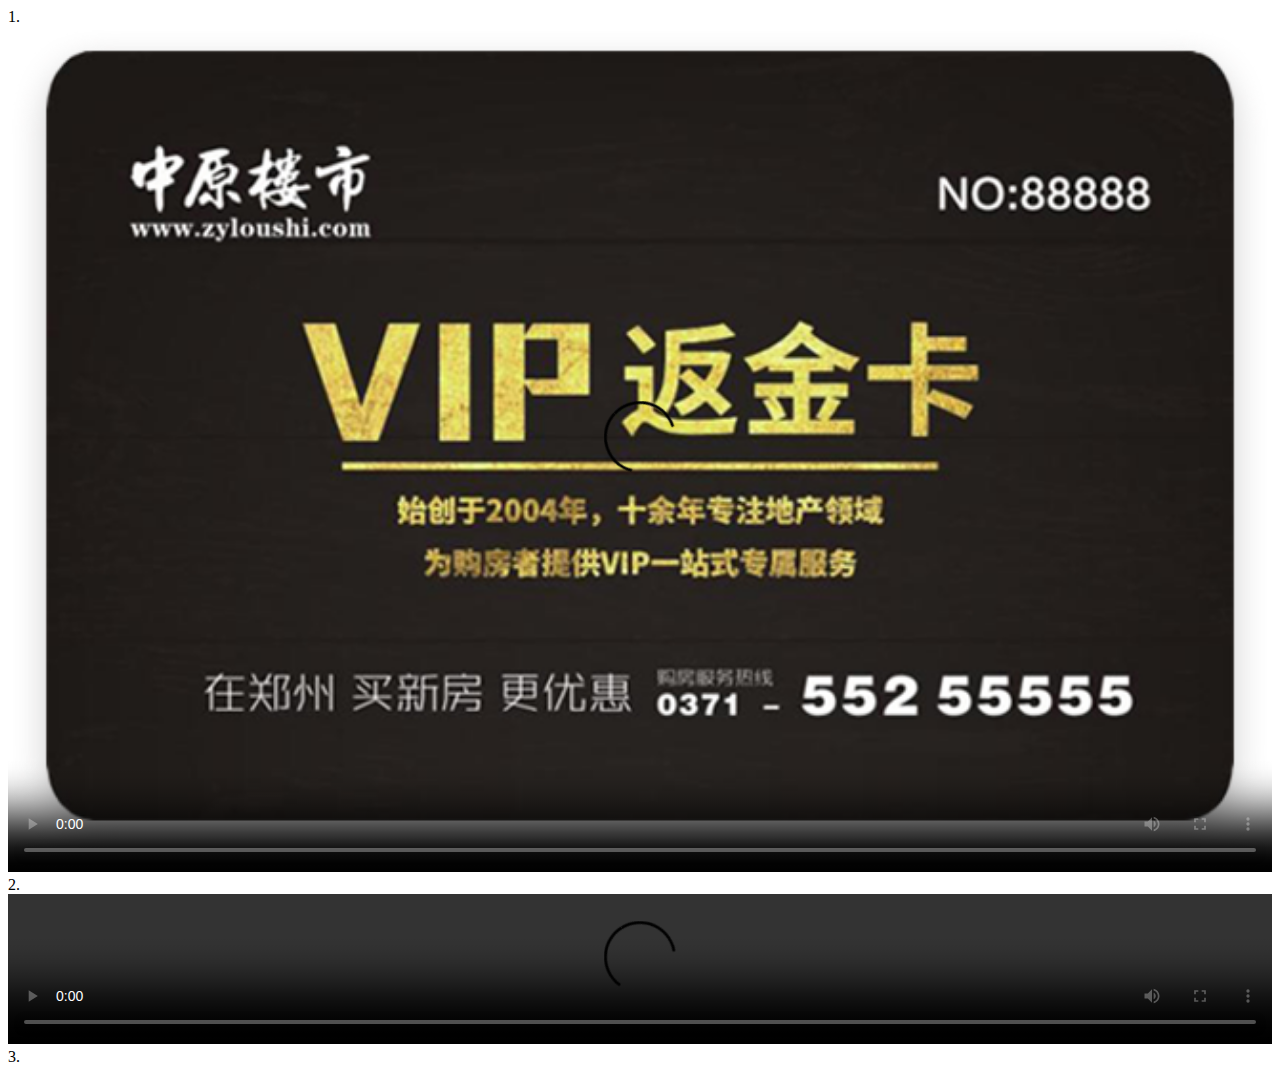
==== index.html @ 1382a66c "003" ====
<!DOCTYPE html>
<html>
	<head>
		<meta charset="UTF-8">
		<meta name="viewport" content="width=device-width,initial-scale=1,minimum-scale=1,maximum-scale=1,user-scalable=no" />
		<title></title>
		<script src="http://libs.baidu.com/jquery/2.0.0/jquery.min.js"></script>
	</head>
<style>
	video{
		width:100%;
	}
</style>
	<body>
		1.
		<video class="videos" controls autoplay -webkit-playsinline playsinline x5-playsinline poster="img/carda.png" src=""></video>
		
		2.
		<video  id="video-2" controls="" x5-playsinline="" playsinline="" webkit-playsinline=""  preload="auto">
			<source src="http://1252583354.vod2.myqcloud.com/2985ef10vodtranscq1252583354/674f0bd75285890795029290945/v.f30.mp4" type="video/mp4"/>
		</video>
		3.
<script type="text/javascript">
	$('.videos').attr("src","http://1252583354.vod2.myqcloud.com/2985ef10vodtranscq1252583354/fc36d2ea5285890780451231863/v.f30.mp4");
</script>
	</body>
</html>
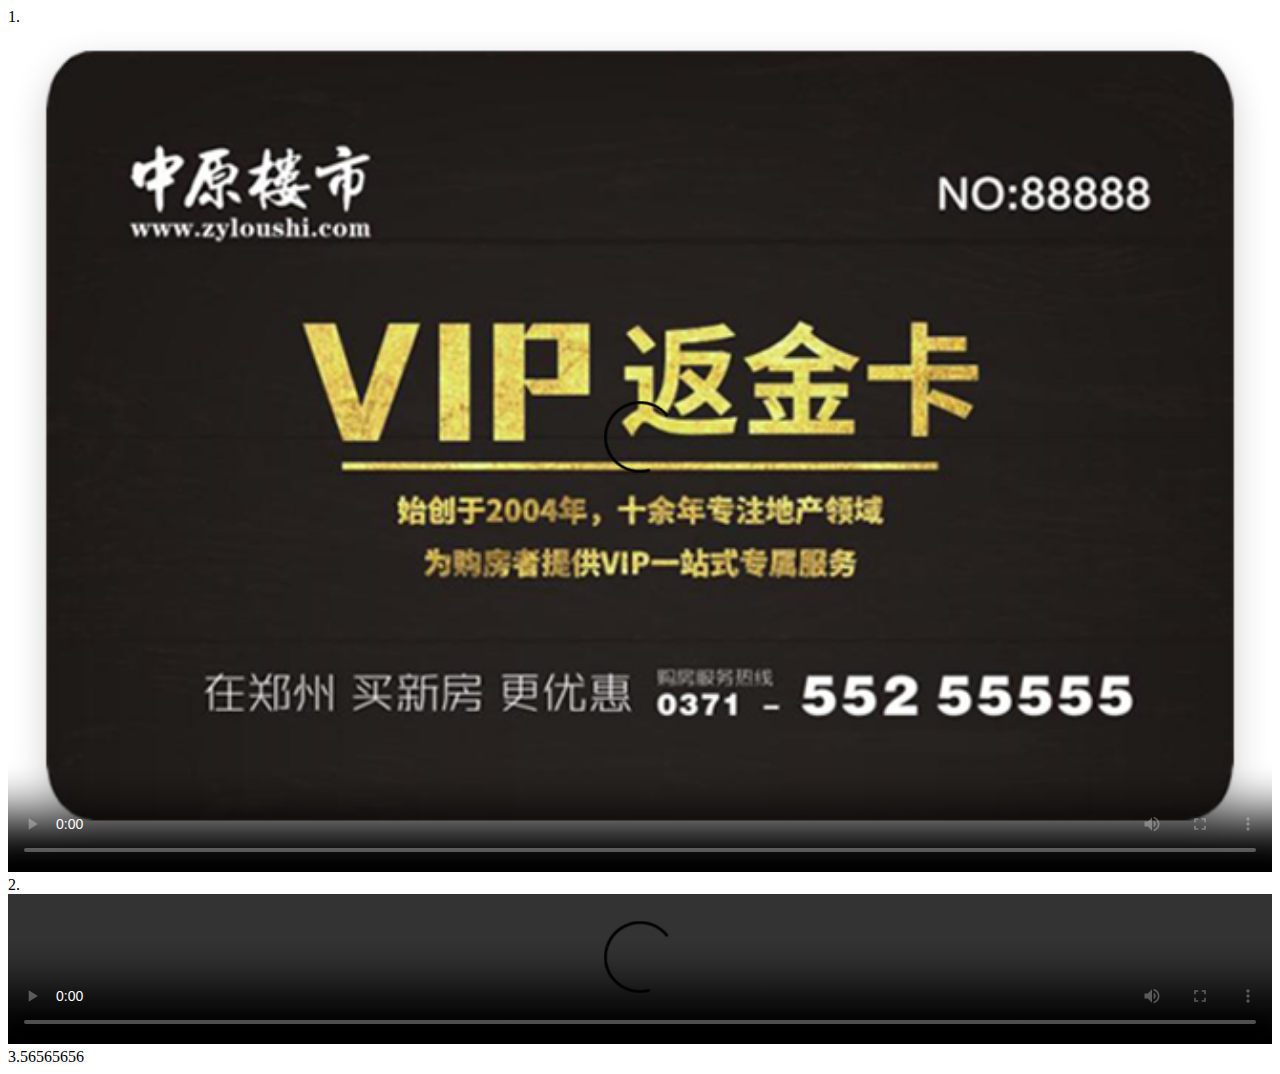
==== commit 0f13561d: "004" ====
--- a/index.html
+++ b/index.html
@@ -19,7 +19,7 @@
 		<video  id="video-2" controls="" x5-playsinline="" playsinline="" webkit-playsinline=""  preload="auto">
 			<source src="http://1252583354.vod2.myqcloud.com/2985ef10vodtranscq1252583354/674f0bd75285890795029290945/v.f30.mp4" type="video/mp4"/>
 		</video>
-		3.
+		3.56565656
 <script type="text/javascript">
 	$('.videos').attr("src","http://1252583354.vod2.myqcloud.com/2985ef10vodtranscq1252583354/fc36d2ea5285890780451231863/v.f30.mp4");
 </script>
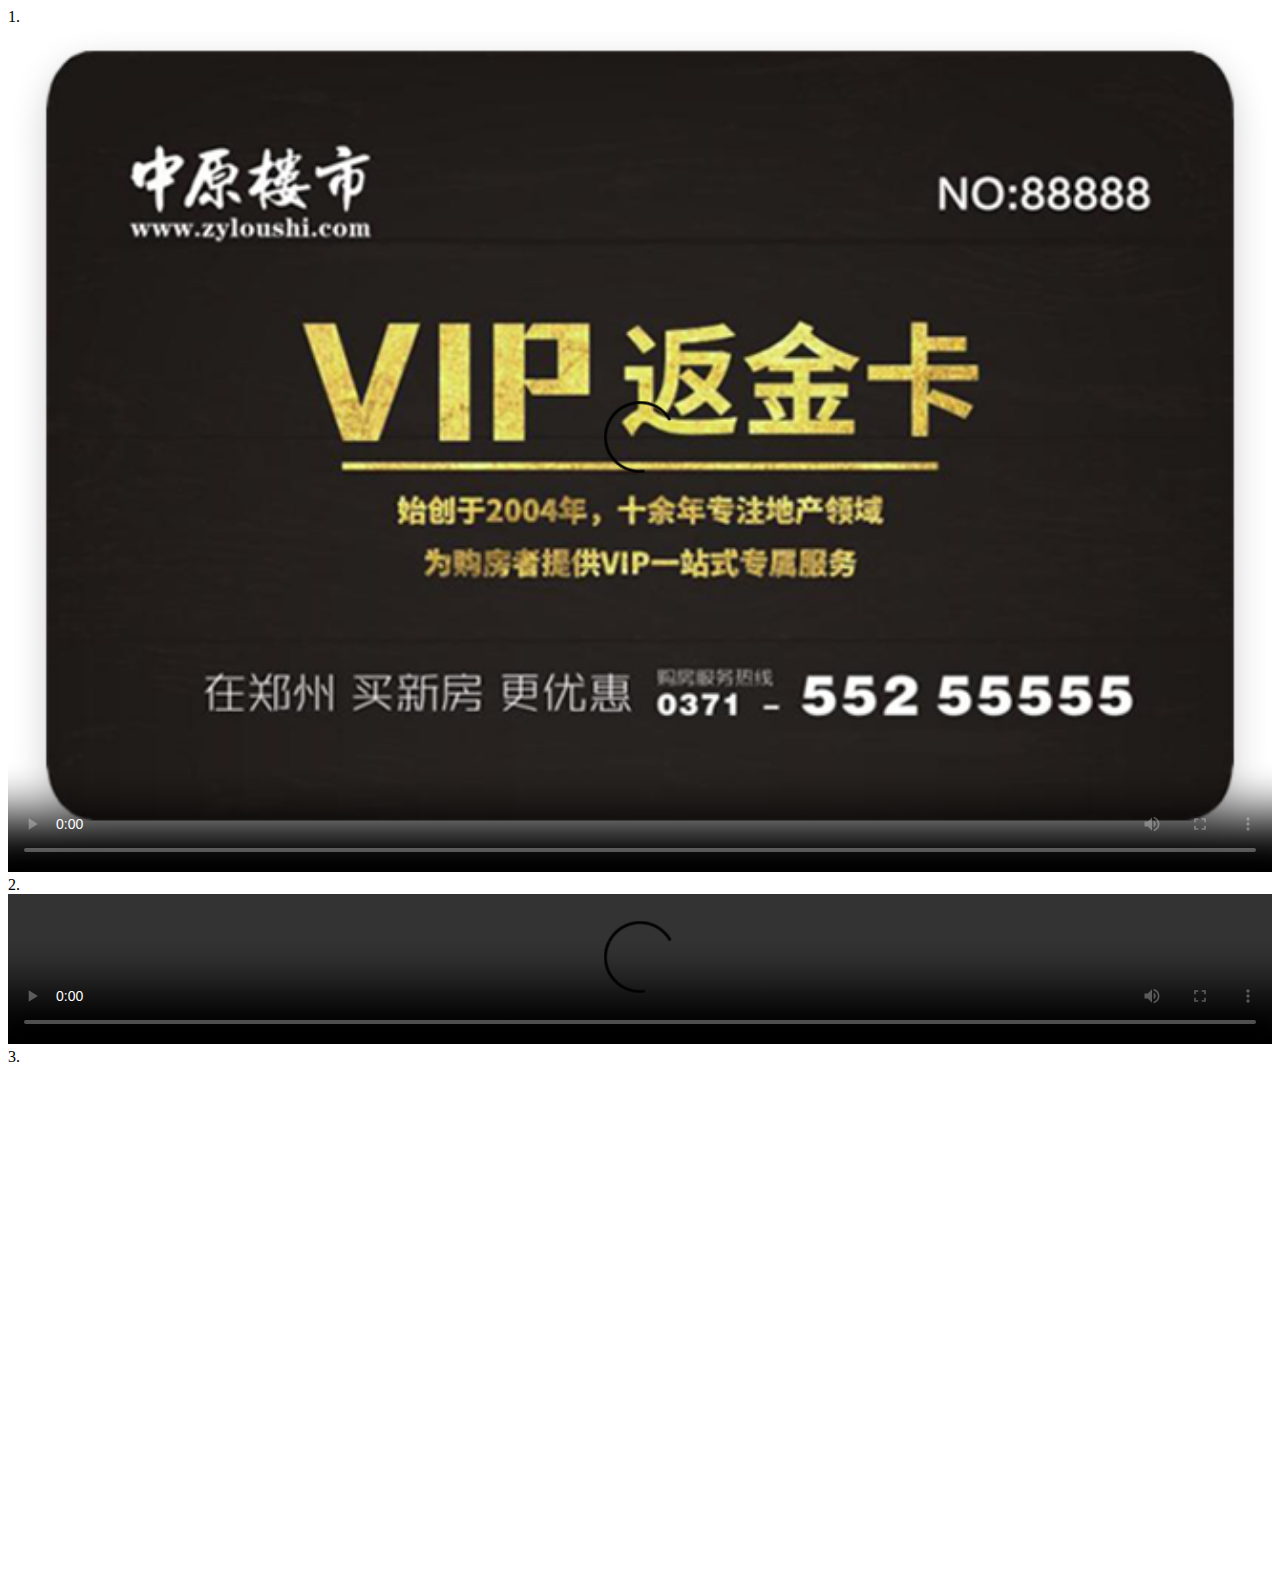
==== commit 9ff025ac: "005" ====
--- a/index.html
+++ b/index.html
@@ -10,6 +10,10 @@
 	video{
 		width:100%;
 	}
+	.a1{
+		width:100%;
+		height:500px;
+	}
 </style>
 	<body>
 		1.
@@ -19,9 +23,59 @@
 		<video  id="video-2" controls="" x5-playsinline="" playsinline="" webkit-playsinline=""  preload="auto">
 			<source src="http://1252583354.vod2.myqcloud.com/2985ef10vodtranscq1252583354/674f0bd75285890795029290945/v.f30.mp4" type="video/mp4"/>
 		</video>
-		3.56565656
+		3.
+		<div class="a1"></div>
 <script type="text/javascript">
 	$('.videos').attr("src","http://1252583354.vod2.myqcloud.com/2985ef10vodtranscq1252583354/fc36d2ea5285890780451231863/v.f30.mp4");
+	
+	
+	scrollEvent();
+	//监听页面滚动事件
+	function scrollEvent() {
+		console.log(111);
+	    window.onscroll = function(e){
+	        scrollFunc();
+	        if(scrollDirection == 'down'){
+	            //页面向下滚动要做的事情
+	            alert(111);
+	        }
+	        else if(scrollDirection == 'up'){
+	            //页面向上滚动要做的事情
+	            alert(222);
+	        }
+	    }
+	}
+	var scrollAction = {x: 'undefined', y: 'undefined'}, scrollDirection;
+	function scrollFunc() {
+	    if (typeof scrollAction.x == 'undefined') {
+	        scrollAction.x = window.pageXOffset;
+	        scrollAction.y = window.pageYOffset;
+	    }
+	    var diffX = scrollAction.x - window.pageXOffset;
+	    var diffY = scrollAction.y - window.pageYOffset;
+	    if (diffX < 0) {
+	        // Scroll right
+	        scrollDirection = 'right';
+	    } else if (diffX > 0) {
+	        // Scroll left
+	        scrollDirection = 'left';
+	    } else if (diffY < 0) {
+	        // Scroll down
+	        scrollDirection = 'down';
+	    } else if (diffY > 0) {
+	        // Scroll up
+	        scrollDirection = 'up';
+	    } else {
+	        // First scroll event
+	    }
+	    scrollAction.x = window.pageXOffset;
+	    scrollAction.y = window.pageYOffset;
+	}
+	
+	
+	
 </script>
+
 	</body>
 </html>
+
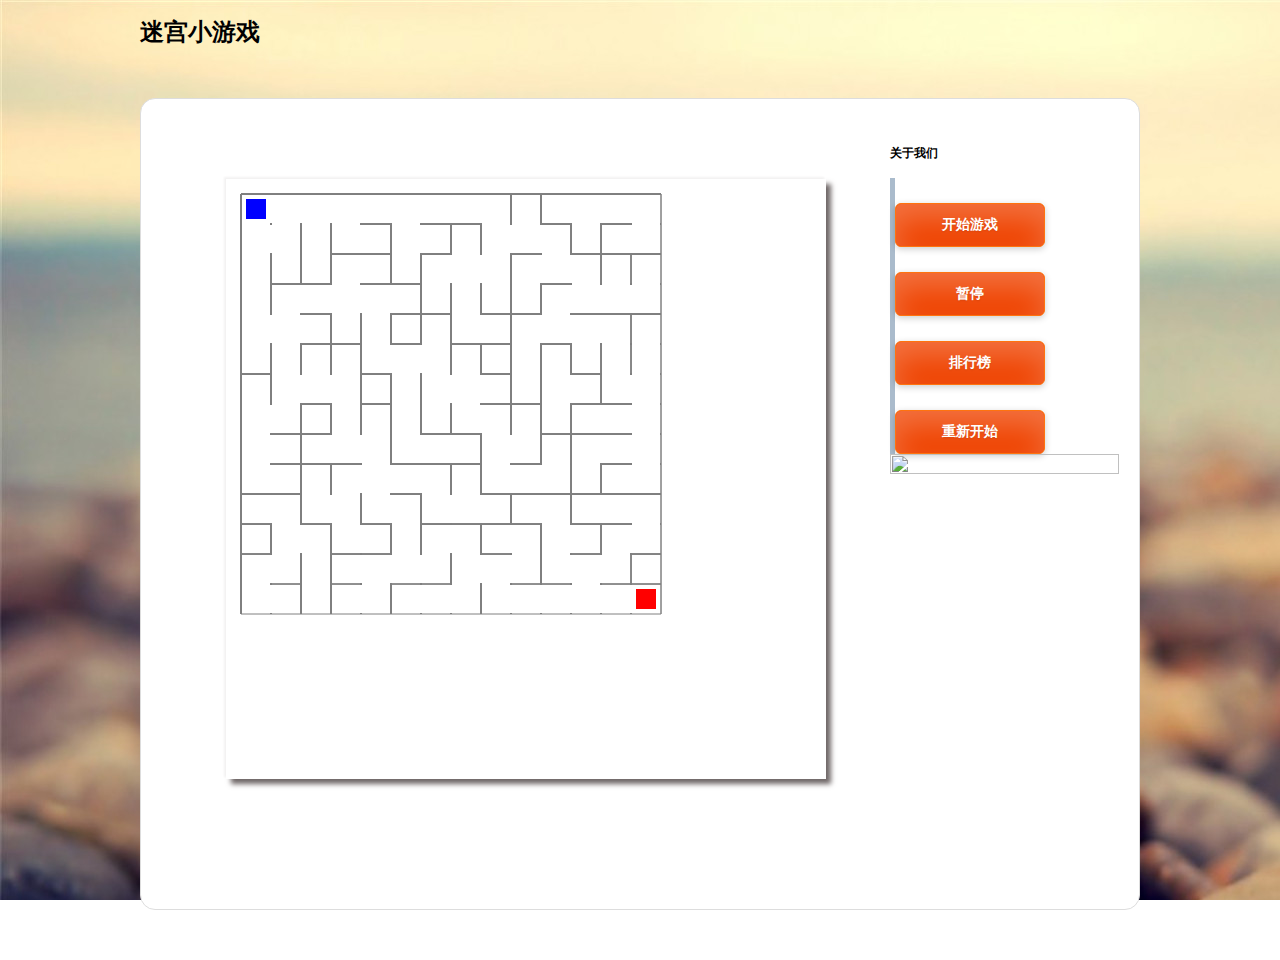
==== commit 0e870aba: "001" ====
--- a/index.html
+++ b/index.html
@@ -5,77 +5,467 @@
 		<meta name="viewport" content="width=device-width,initial-scale=1,minimum-scale=1,maximum-scale=1,user-scalable=no" />
 		<title></title>
 		<script src="http://libs.baidu.com/jquery/2.0.0/jquery.min.js"></script>
+		<script src="js/flexible.js" type="text/javascript" charset="utf-8"></script>
 	</head>
 <style>
-	video{
-		width:100%;
-	}
-	.a1{
-		width:100%;
-		height:500px;
-	}
+    canvas{
+        display: block;
+        margin: 50px auto;
+        box-shadow: -2px -2px 2px #F3F2F2, 5px 5px 5px #6F6767;
+        
+    }
+     body {
+         margin: 0;
+         padding: 0;
+         font-family:"Microsoft YaHei", "微软雅黑", "consolas";
+         background-image: url("img/as.jpg");
+         background-attachment: fixed;
+     }
+   a {
+        text-decoration:none;
+        color:#000;
+    }
+    .container {
+        width: 1000px;
+        margin: 0 auto;
+    }
+    .news-list {
+        margin: 50px 0;
+        background-color: #FFF;
+        border-radius: 15px;
+        border: 1px solid #DDD;
+        padding: 30px 20px;
+        /*min-height:700px;*/
+       display: flex;
+    }
+    .news-list:hover {
+        box-shadow: 0 0 5px 3px #CCC;
+    }
+
+    .about .about-des {
+        border-left: 5px solid #abc;
+        margin-top: 15px;
+    }
+
+    .about .about-des p {
+        padding-left: 10px;
+        line-height: 28px;
+        text-indent: 2em;
+    }
+
+    .news-list-left {
+        width: 729px;
+        margin-bottom: 50px;
+    }
+
+    .news-list-right {
+        width: 229px;
+    }
+    .news-title i {
+        display: inline-block;
+        width: 47px;
+        height: 43px;
+        margin-right: 10px;
+        background: url('image/54a1137bbeaa9.jpg') left center no-repeat;
+        vertical-align: middle;
+    }
+    .news-title a {
+        color: green;
+    }
+    .news-title a:hover {
+        text-decoration: underline;
+    }
+    button {
+        cursor: pointer;
+        width: 150px;
+        height: 44px;
+        margin-top: 25px;
+        padding: 0;
+        background: #ef4300;
+        -moz-border-radius: 6px;
+        -webkit-border-radius: 6px;
+        border-radius: 6px;
+        border: 1px solid #ff730e;
+        -moz-box-shadow:
+                0 15px 30px 0 rgba(255,255,255,.25) inset,
+                0 2px 7px 0 rgba(0,0,0,.2);
+        -webkit-box-shadow:
+                0 15px 30px 0 rgba(255,255,255,.25) inset,
+                0 2px 7px 0 rgba(0,0,0,.2);
+        box-shadow:
+                0 15px 30px 0 rgba(255,255,255,.25) inset,
+                0 2px 7px 0 rgba(0,0,0,.2);
+        font-family: 'PT Sans', Helvetica, Arial, sans-serif;
+        font-size: 14px;
+        font-weight: 700;
+        color: #fff;
+        text-shadow: 0 1px 2px rgba(0,0,0,.1);
+        -o-transition: all .2s;
+        -moz-transition: all .2s;
+        -webkit-transition: all .2s;
+        -ms-transition: all .2s;
+    }
+    button:hover {
+        -moz-box-shadow:
+                0 15px 30px 0 rgba(255,255,255,.15) inset,
+                0 2px 7px 0 rgba(0,0,0,.2);
+        -webkit-box-shadow:
+                0 15px 30px 0 rgba(255,255,255,.15) inset,
+                0 2px 7px 0 rgba(0,0,0,.2);
+        box-shadow:
+                0 15px 30px 0 rgba(255,255,255,.15) inset,
+                0 2px 7px 0 rgba(0,0,0,.2);
+    }
+    button:active {
+        -moz-box-shadow:
+                0 15px 30px 0 rgba(255,255,255,.15) inset,
+                0 2px 7px 0 rgba(0,0,0,.2);
+        -webkit-box-shadow:
+                0 15px 30px 0 rgba(255,255,255,.15) inset,
+                0 2px 7px 0 rgba(0,0,0,.2);
+        box-shadow:
+                0 5px 8px 0 rgba(0,0,0,.1) inset,
+                0 1px 4px 0 rgba(0,0,0,.1);
+
+        border: 0px solid #ef4300;
+    }
 </style>
 	<body>
-		1.
-		<video class="videos" controls autoplay -webkit-playsinline playsinline x5-playsinline poster="img/carda.png" src=""></video>
+		<div class="container">
+		    <h1>迷宫小游戏</h1>
+		    <h4></h4>
+		    <div class="news-list">
+		        <div class="news-list-left">
+		            <canvas id="mycanvas" width="600px" height="600px"></canvas>
+		        </div>
+		        <div class="news-list-right">
+		            <div class="about">
+		                <h4>关于我们</h4>
+		                <div class="about-des">
+		                    <span id="mytime"></span>
+		                    <button  onclick="start()" >开始游戏</button>
+		                    <button onclick="stop()">暂停</button>
+		                    <button onclick="range()">排行榜</button>
+		                    <button onclick="renovates()">重新开始</button>
+		                </div>
+		                <img src="http://biggsai.com//bigsai.png" width="100%" height="35%">
+		            </div>
+		        </div>
+		    </div>
+		</div>
+
+
 		
-		2.
-		<video  id="video-2" controls="" x5-playsinline="" playsinline="" webkit-playsinline=""  preload="auto">
-			<source src="http://1252583354.vod2.myqcloud.com/2985ef10vodtranscq1252583354/674f0bd75285890795029290945/v.f30.mp4" type="video/mp4"/>
-		</video>
-		3.
-		<div class="a1"></div>
 <script type="text/javascript">
-	$('.videos').attr("src","http://1252583354.vod2.myqcloud.com/2985ef10vodtranscq1252583354/fc36d2ea5285890780451231863/v.f30.mp4");
-	
-	
-	scrollEvent();
-	//监听页面滚动事件
-	function scrollEvent() {
-		console.log(111);
-	    window.onscroll = function(e){
-	        scrollFunc();
-	        if(scrollDirection == 'down'){
-	            //页面向下滚动要做的事情
-	            alert(111);
-	        }
-	        else if(scrollDirection == 'up'){
-	            //页面向上滚动要做的事情
-	            alert(222);
-	        }
-	    }
+   var aa=14;
+    var chess = document.getElementById("mycanvas");
+    var context = chess.getContext('2d');
+
+//  var context2 = chess.getContext('2d');
+//      context.strokeStyle = 'yellow';
+    var tree = [];//存放是否联通
+    var isling=[];//判断是否相连
+    for(var i=0;i<aa;i++){
+        tree[i]=[];
+        for(var j=0;j<aa;j++){
+            tree[i][j]=-1;//初始值为0
+        }
+    }
+    for(var i=0;i<aa*aa;i++){
+        isling[i]=[];
+        for(var j=0;j<aa*aa;j++){
+            isling[i][j]=-1;//初始值为0
+        }
+    }
+    
+    function drawChessBoard(){//绘画
+        for(var i=0;i<aa+1;i++){
+            context.strokeStyle='gray';//可选区域
+            context.moveTo(15+i*30,15);//垂直方向画15根线，相距30px;
+            context.lineTo(15+i*30,15+30*aa);
+            context.stroke();
+            context.moveTo(15,15+i*30);//水平方向画15根线，相距30px;棋盘为14*14；
+            context.lineTo(15+30*aa,15+i*30);
+            context.stroke();
+        }
+    }
+    drawChessBoard();//绘制棋盘
+
+    function getnei(a){//获得邻居号  random
+        var x=parseInt(a/aa);//要精确成整数
+        var y=a%aa;
+        var mynei=new Array();//储存邻居
+        if(x-1>=0){mynei.push((x-1)*aa+y);}//上节点
+        if(x+1<14){mynei.push((x+1)*aa+y);}//下节点
+        if(y+1<14){mynei.push(x*aa+y+1);}//有节点
+        if(y-1>=0){mynei.push(x*aa+y-1);}//下节点
+        var ran=parseInt(Math.random() * mynei.length );
+        return mynei[ran];
+
+    }
+    function search(a){//找到根节点
+        if(tree[parseInt(a/aa)][a%aa]>0){//说明是子节点
+            return search(tree[parseInt(a/aa)][a%aa]);//不能压缩路径路径压缩
+        }else{
+        	return a;
+        }
+            
+    }
+    function value(a){//找到树的大小
+        if(tree[parseInt(a/aa)][a%aa]>0){//说明是子节点
+            return tree[parseInt(a/aa)][a%aa]=value(tree[parseInt(a/aa)][a%aa]);//不能路径压缩
+        }else
+            return -tree[parseInt(a/aa)][a%aa];
+    }
+    function union(a,b){//合并
+        var a1=search(a);//a根
+        var b1=search(b);//b根
+        if(a1==b1){}
+        else{
+            if(tree[parseInt(a1/aa)][a1%aa]<tree[parseInt(b1/aa)][b1%aa]){//这个是负数()，为了简单减少计算，不在调用value函数
+                tree[parseInt(a1/aa)][a1%aa]+=tree[parseInt(b1/aa)][b1%aa];//个数相加  注意是负数相加
+                tree[parseInt(b1/aa)][b1%aa]=a1;       //b树成为a树的子树，b的根b1直接指向a；
+            }else{
+                tree[parseInt(b1/aa)][b1%aa]+=tree[parseInt(a1/aa)][a1%aa];
+                tree[parseInt(a1/aa)][a1%aa]=b1;//a所在树成为b所在树的子树
+            }
+        }
+    }
+
+    function drawline(a,b){//划线，要判断是上下还是左右
+        var x1=parseInt(a/aa);
+        var y1=a%aa;
+        var x2=parseInt(b/aa);
+        var y2=b%aa;        
+        var x3=(x1+x2)/2;
+        var y3=(y1+y2)/2;
+        if(x1-x2==1||x1-x2==-1){//左右方向的点  需要上下划线
+            context.strokeStyle = 'white';
+            context.clearRect(29+x3*30, y3*30+16,2,28);
+        }else{
+            context.strokeStyle = 'white';
+            context.clearRect(x3*30+16, 29+y3*30,28,2);
+        }
+    }
+     
+    while(search(0)!=search(aa*aa-1)){//主要思路
+        var num = parseInt(Math.random() * aa*aa );//产生一个小于196的随机数
+        var neihbour=getnei(num);
+        if(search(num)==search(neihbour)){continue;}
+        else{//不在一个上
+           isling[num][neihbour]=1;isling[neihbour][num]=1;
+            drawline(num,neihbour);//划线
+            union(num,neihbour);
+        }
+    }
+    var a=aa*30-10,b=aa*30-10;
+    var x = 20, y =20;
+    function load(){
+        var canvas = document.getElementById("mycanvas");
+        Context = canvas.getContext("2d");
+        Context.fillStyle = "blue";
+        Context.fillRect(x, y, 20, 20);
+        context.fillStyle = "red";
+        context.fillRect(a, b, 20, 20);
+        Context.fillStyle = "blue";
+        canvas.addEventListener('keydown', doKeyDown, true);
+        canvas.focus();
+        window.addEventListener('keydown', doKeyDown, true);
+    }
+    load();
+    function doKeyDown(e){
+        var keyID = e.keyCode ? e.keyCode : e.which;//获取按键的Unicode代码值
+         if(i==1){
+        if (keyID === 38 || keyID === 87) { // W键以及上键的移动方向
+        if(y-30<0){}   
+        else if(isling[(x-20)/30*aa+(y-20)/30][((x-20)/30)*aa+(y-20)/30-1]!=1) {}  
+        else {
+            clearCanvas();
+            y = y - 30;
+            Context.fillRect(x, y, 20, 20);
+            e.preventDefault();
+            gameover();
+            show();
+            }
+        }
+        if (keyID === 39 || keyID === 68) { // D键以及you键的移动方向
+         	if(x+30>15+30*aa){}   
+        	else if(isling[(x-20)/30*aa+(y-20)/30][((x-20)/30)*aa+(y-20)/30+aa]!=1) {}  
+        else{
+            clearCanvas();
+            x=x+30;
+            Context.fillRect(x, y, 20, 20);
+            e.preventDefault();
+            gameover();
+            show();
+           }
+        }
+        if (keyID === 40 || keyID === 83) { // S键以及下键的移动方向
+        	if(y+30<=15+30*aa||isling[(x-20)/30*aa+(y-20)/30][((x-20)/30)*aa+(y-20)/30+1]==1){
+        		clearCanvas();
+	            y = y + 30;
+	            Context.fillRect(x, y, 20, 20);
+	            e.preventDefault();
+	            gameover();
+	            show();
+        	}
+        }
+        if (keyID === 37 || keyID === 65) { // A键以及zuo向
+        if(x-30<0){}   
+        else if(isling[(x-20)/30*aa+(y-20)/30][((x-20)/30)*aa+(y-20)/30-aa]!=1) {}  
+        else{
+            clearCanvas();
+            x = x - 30;
+            Context.fillRect(x, y, 20, 20);
+            e.preventDefault();
+             gameover();
+            show();
+            
+        }}
+    }
+}
+    function clearCanvas() {//清除之间的痕迹
+        Context.clearRect(x-2, y-2, 25, 25)
+    }
+    var end=false;
+    function gameover(){
+        if(x>=a&&y>=b){
+            end=true;
+        }
+    }
+  	function show(){
+        if(end==true){
+            aa=aa+2; 
+            if(aa==20){ rangeinsert(); stop();}  
+            else{
+             	end=false;     
+             	Context.clearRect(0, 0, 600, 600);
+              	for(var i=0;i<aa;i++){
+        			tree[i]=[];
+			        for(var j=0;j<aa;j++){
+			            tree[i][j]=-1;//初始值为0
+			        }
+    			}  
+			    for(var i=0;i<aa*aa;i++){
+			        isling[i]=[];
+			        for(var j=0;j<aa*aa;j++){
+			            isling[i][j]=-1;//初始值为0
+			        }
+			    }
+            	drawChessBoard();//绘制棋盘
+	            while(search(0)!=search(aa*aa-1)){//主要思路
+			        var num = parseInt(Math.random() * aa*aa );//产生一个小于196的随机数
+			        var neihbour=getnei(num);
+			        if(search(num)==search(neihbour)){continue;}
+			        else{//不在一个上
+			           	isling[num][neihbour]=1;isling[neihbour][num]=1;
+			            drawline(num,neihbour);//划线
+			            union(num,neihbour);
+			         
+			        }
+	    		}
+     			a=aa*30-10,b=aa*30-10;
+     			x = 20, y =20;
+    			load();
+           }
+//            alert("游戏成功！共用时："+str);
+        }
+    }
+    var h=m=s=ms= 0;//定义时，分，秒，毫秒并初始化为0；
+    var time=0;
+    var i=0;
+    function timer(){//定义计时函数
+        ms=ms+50;         //毫秒
+        if(ms>=1000){
+            ms=0;
+            s=s+1;         //秒
+        }
+        if(s>=60){
+            s=0;
+            m=m+1;        //分钟
+        }
+        if(m>=60){
+            m=0;
+            h=h+1;//小时
+        }
+        str =toDub(h)+"时"+toDub(m)+"分"+toDub(s)+"秒"+toDubms(ms)+"毫秒";
+        mytime = document.getElementById('mytime');
+        mytime.innerHTML = str;
+    }
+
+    function reset(){//重置
+        i=1;
+        time=setInterval(timer,50);
+    }
+
+    function start(){//开始
+        i=1;
+        time=setInterval(timer,50);
+    }
+
+    function stop(){//暂停
+        i=0;
+        clearInterval(time);
+    }
+
+    function toDub(n){//补0操作
+        if(n<10){
+            return "0"+n;
+        }else {
+            return ""+n;
+        }
+    }
+
+    function toDubms(n){//给毫秒补0操作
+        if(n<10){
+            return "00"+n;
+        }else {
+            return "0"+n;
+        }
+    }
+    function renovates(){
+        document.location.reload();
+    }
+    var req;//创建对象 
+ 	function range(){
+	    var url = "";//ajax               
+	    //创建一个XMLHttpRequest对象req  
+	     if(window.XMLHttpRequest) {  
+	        //IE7, Firefox, Opera支持  
+	        req = new XMLHttpRequest();  
+	      }else if(window.ActiveXObject) {  
+	        //IE5,IE6支持  
+	        req = new ActiveXObject("Microsoft.XMLHTTP");  
+	      }  
+	     req.open("GET", url, true);  
+	    //onreadystatechange属性存有处理服务器响应的函数,有5个取值分别代表不同状态  
+	    req.onreadystatechange = callback;  
+	    //send函数发送请求  
+	    req.send(null);      
+ 	}
+	function rangeinsert(){
+	    var url = "insertrange?id=" +(m*60+ s);               
+	    //创建一个XMLHttpRequest对象req  
+	    if(window.XMLHttpRequest) {  
+	        //IE7, Firefox, Opera支持  
+	        req = new XMLHttpRequest();  
+	    }else if(window.ActiveXObject) {  
+	        //IE5,IE6支持  
+	        req = new ActiveXObject("Microsoft.XMLHTTP");  
+	    }  
+	    req.open("GET", url, true);  
+	    //onreadystatechange属性存有处理服务器响应的函数,有5个取值分别代表不同状态  
+	    req.onreadystatechange = callback;  
+	    //send函数发送请求  
+	    req.send(null);      
 	}
-	var scrollAction = {x: 'undefined', y: 'undefined'}, scrollDirection;
-	function scrollFunc() {
-	    if (typeof scrollAction.x == 'undefined') {
-	        scrollAction.x = window.pageXOffset;
-	        scrollAction.y = window.pageYOffset;
-	    }
-	    var diffX = scrollAction.x - window.pageXOffset;
-	    var diffY = scrollAction.y - window.pageYOffset;
-	    if (diffX < 0) {
-	        // Scroll right
-	        scrollDirection = 'right';
-	    } else if (diffX > 0) {
-	        // Scroll left
-	        scrollDirection = 'left';
-	    } else if (diffY < 0) {
-	        // Scroll down
-	        scrollDirection = 'down';
-	    } else if (diffY > 0) {
-	        // Scroll up
-	        scrollDirection = 'up';
-	    } else {
-	        // First scroll event
-	    }
-	    scrollAction.x = window.pageXOffset;
-	    scrollAction.y = window.pageYOffset;
+	 function callback() {  
+	    if(req.readyState == 4 && req.status == 200) {  
+	        var check = req.responseText;  
+	       alert(check); 
+	    }  
 	}
-	
-	
-	
 </script>
-
 	</body>
 </html>
 
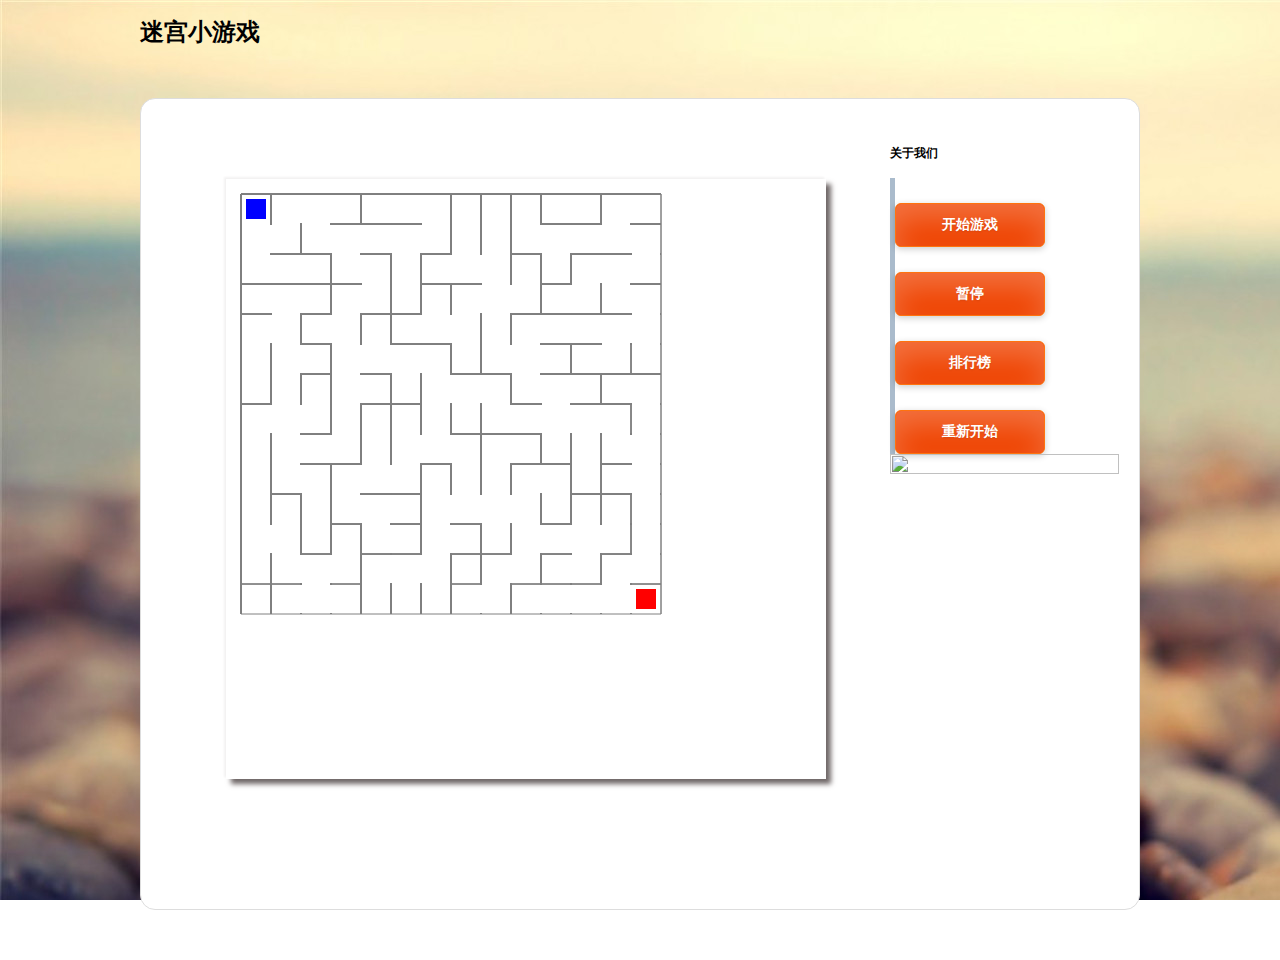
==== commit e541be0e: "001" ====
--- a/index.html
+++ b/index.html
@@ -52,12 +52,10 @@
         line-height: 28px;
         text-indent: 2em;
     }
-
     .news-list-left {
         width: 729px;
         margin-bottom: 50px;
     }
-
     .news-list-right {
         width: 229px;
     }
@@ -148,7 +146,8 @@
 		                    <button onclick="range()">排行榜</button>
 		                    <button onclick="renovates()">重新开始</button>
 		                </div>
-		                <img src="http://biggsai.com//bigsai.png" width="100%" height="35%">
+		                <img src="" width="100%" height="35%" alt="" />
+		                
 		            </div>
 		        </div>
 		    </div>
@@ -177,7 +176,6 @@
             isling[i][j]=-1;//初始值为0
         }
     }
-    
     function drawChessBoard(){//绘画
         for(var i=0;i<aa+1;i++){
             context.strokeStyle='gray';//可选区域
@@ -190,7 +188,6 @@
         }
     }
     drawChessBoard();//绘制棋盘
-
     function getnei(a){//获得邻居号  random
         var x=parseInt(a/aa);//要精确成整数
         var y=a%aa;
@@ -201,7 +198,6 @@
         if(y-1>=0){mynei.push(x*aa+y-1);}//下节点
         var ran=parseInt(Math.random() * mynei.length );
         return mynei[ran];
-
     }
     function search(a){//找到根节点
         if(tree[parseInt(a/aa)][a%aa]>0){//说明是子节点
@@ -209,7 +205,6 @@
         }else{
         	return a;
         }
-            
     }
     function value(a){//找到树的大小
         if(tree[parseInt(a/aa)][a%aa]>0){//说明是子节点
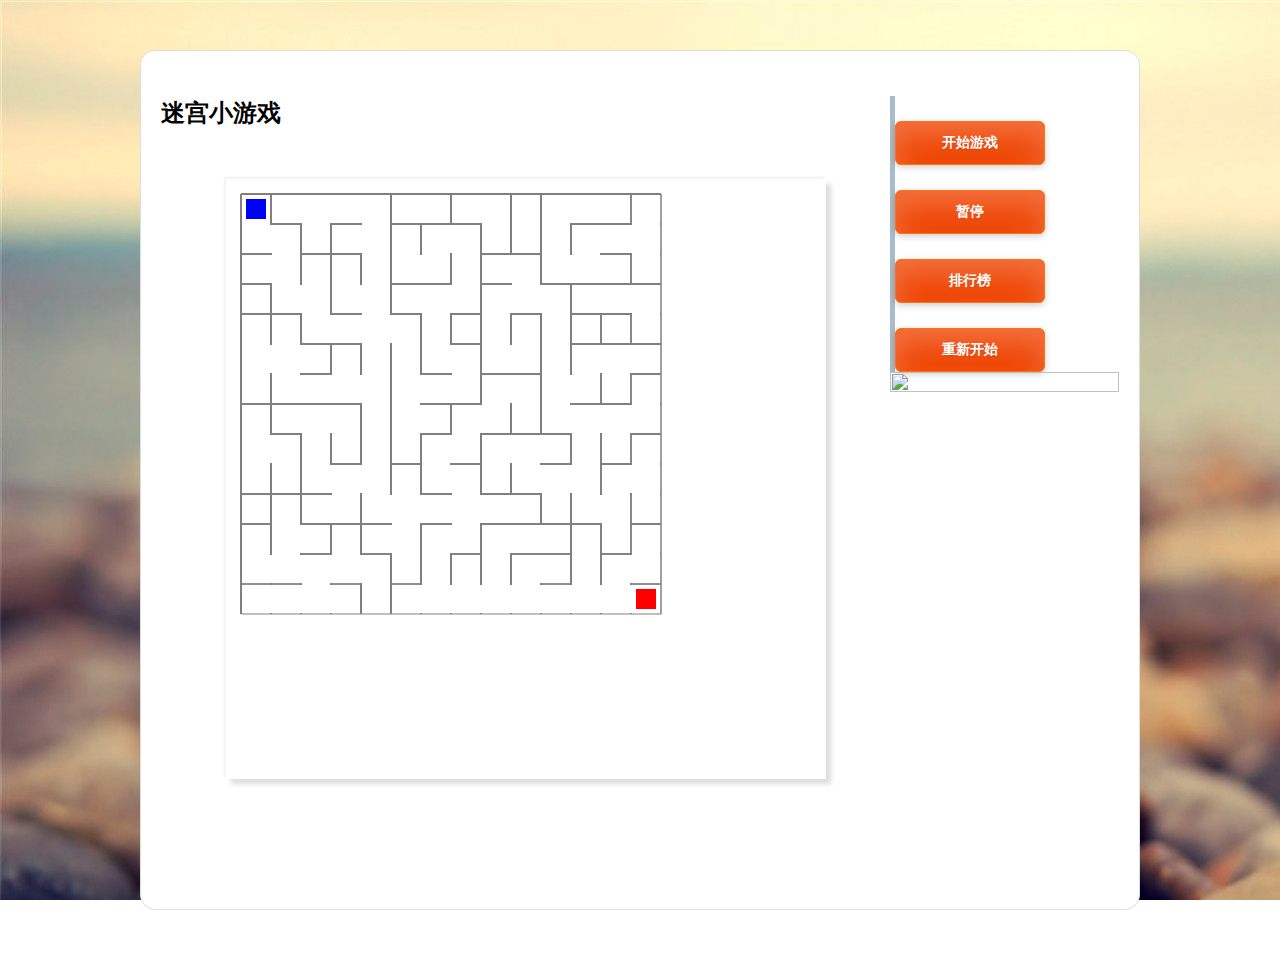
==== commit 82984a3e: "001" ====
--- a/index.html
+++ b/index.html
@@ -11,17 +11,16 @@
     canvas{
         display: block;
         margin: 50px auto;
-        box-shadow: -2px -2px 2px #F3F2F2, 5px 5px 5px #6F6767;
-        
-    }
-     body {
+        box-shadow: -2px -2px 2px #F3F2F2, 5px 5px 5px #ddd;
+    }
+    body {
          margin: 0;
          padding: 0;
          font-family:"Microsoft YaHei", "微软雅黑", "consolas";
          background-image: url("img/as.jpg");
          background-attachment: fixed;
      }
-   a {
+   	a{
         text-decoration:none;
         color:#000;
     }
@@ -35,18 +34,15 @@
         border-radius: 15px;
         border: 1px solid #DDD;
         padding: 30px 20px;
-        /*min-height:700px;*/
        display: flex;
     }
     .news-list:hover {
         box-shadow: 0 0 5px 3px #CCC;
     }
-
     .about .about-des {
         border-left: 5px solid #abc;
         margin-top: 15px;
     }
-
     .about .about-des p {
         padding-left: 10px;
         line-height: 28px;
@@ -130,15 +126,14 @@
 </style>
 	<body>
 		<div class="container">
-		    <h1>迷宫小游戏</h1>
 		    <h4></h4>
 		    <div class="news-list">
 		        <div class="news-list-left">
+		        	<h1>迷宫小游戏</h1>
 		            <canvas id="mycanvas" width="600px" height="600px"></canvas>
 		        </div>
 		        <div class="news-list-right">
 		            <div class="about">
-		                <h4>关于我们</h4>
 		                <div class="about-des">
 		                    <span id="mytime"></span>
 		                    <button  onclick="start()" >开始游戏</button>
@@ -147,12 +142,10 @@
 		                    <button onclick="renovates()">重新开始</button>
 		                </div>
 		                <img src="" width="100%" height="35%" alt="" />
-		                
 		            </div>
 		        </div>
 		    </div>
 		</div>
-
 
 		
 <script type="text/javascript">
@@ -270,55 +263,56 @@
     load();
     function doKeyDown(e){
         var keyID = e.keyCode ? e.keyCode : e.which;//获取按键的Unicode代码值
-         if(i==1){
-        if (keyID === 38 || keyID === 87) { // W键以及上键的移动方向
-        if(y-30<0){}   
-        else if(isling[(x-20)/30*aa+(y-20)/30][((x-20)/30)*aa+(y-20)/30-1]!=1) {}  
-        else {
-            clearCanvas();
-            y = y - 30;
-            Context.fillRect(x, y, 20, 20);
-            e.preventDefault();
-            gameover();
-            show();
-            }
-        }
-        if (keyID === 39 || keyID === 68) { // D键以及you键的移动方向
-         	if(x+30>15+30*aa){}   
-        	else if(isling[(x-20)/30*aa+(y-20)/30][((x-20)/30)*aa+(y-20)/30+aa]!=1) {}  
-        else{
-            clearCanvas();
-            x=x+30;
-            Context.fillRect(x, y, 20, 20);
-            e.preventDefault();
-            gameover();
-            show();
-           }
-        }
-        if (keyID === 40 || keyID === 83) { // S键以及下键的移动方向
-        	if(y+30<=15+30*aa||isling[(x-20)/30*aa+(y-20)/30][((x-20)/30)*aa+(y-20)/30+1]==1){
-        		clearCanvas();
-	            y = y + 30;
+        if(i==1){
+	        if (keyID === 38 || keyID === 87) { // W键以及上键的移动方向
+	        	if(y-30<0){}   
+	        	else if(isling[(x-20)/30*aa+(y-20)/30][((x-20)/30)*aa+(y-20)/30-1]!=1) {}  
+	        	else{
+		            clearCanvas();
+		            y = y - 30;
+		            Context.fillRect(x, y, 20, 20);
+		            e.preventDefault();
+		            gameover();
+		            show();
+	            }
+	        }
+	        if (keyID === 39 || keyID === 68) { // D键以及you键的移动方向
+	         	if(x+30>15+30*aa){}   
+	        	else if(isling[(x-20)/30*aa+(y-20)/30][((x-20)/30)*aa+(y-20)/30+aa]!=1) {}  
+	        else{
+	            clearCanvas();
+	            x=x+30;
 	            Context.fillRect(x, y, 20, 20);
 	            e.preventDefault();
 	            gameover();
 	            show();
-        	}
-        }
-        if (keyID === 37 || keyID === 65) { // A键以及zuo向
-        if(x-30<0){}   
-        else if(isling[(x-20)/30*aa+(y-20)/30][((x-20)/30)*aa+(y-20)/30-aa]!=1) {}  
-        else{
-            clearCanvas();
-            x = x - 30;
-            Context.fillRect(x, y, 20, 20);
-            e.preventDefault();
-             gameover();
-            show();
-            
-        }}
-    }
-}
+	           }
+	        }
+	        if (keyID === 40 || keyID === 83) { // S键以及下键的移动方向
+	        	if(y+30<=15+30*aa||isling[(x-20)/30*aa+(y-20)/30][((x-20)/30)*aa+(y-20)/30+1]==1){
+	        		clearCanvas();
+		            y = y + 30;
+		            Context.fillRect(x, y, 20, 20);
+		            e.preventDefault();
+		            gameover();
+		            show();
+	        	}
+	        }
+	        if (keyID === 37 || keyID === 65) { // A键以及zuo向
+	        	if(x-30<0){}   
+	        	else if(isling[(x-20)/30*aa+(y-20)/30][((x-20)/30)*aa+(y-20)/30-aa]!=1) {}  
+	        	else{
+		            clearCanvas();
+		            x = x - 30;
+		            Context.fillRect(x, y, 20, 20);
+		            e.preventDefault();
+		             gameover();
+		            show();
+	            
+	        	}
+	        }
+    	}
+	}
     function clearCanvas() {//清除之间的痕迹
         Context.clearRect(x-2, y-2, 25, 25)
     }
@@ -363,7 +357,6 @@
      			x = 20, y =20;
     			load();
            }
-//            alert("游戏成功！共用时："+str);
         }
     }
     var h=m=s=ms= 0;//定义时，分，秒，毫秒并初始化为0；
@@ -410,7 +403,6 @@
             return ""+n;
         }
     }
-
     function toDubms(n){//给毫秒补0操作
         if(n<10){
             return "00"+n;
@@ -448,16 +440,16 @@
 	        //IE5,IE6支持  
 	        req = new ActiveXObject("Microsoft.XMLHTTP");  
 	    }  
-	    req.open("GET", url, true);  
+	    req.open("GET", url, true);
 	    //onreadystatechange属性存有处理服务器响应的函数,有5个取值分别代表不同状态  
-	    req.onreadystatechange = callback;  
+	    req.onreadystatechange = callback;
 	    //send函数发送请求  
-	    req.send(null);      
+	    req.send(null);
 	}
-	 function callback() {  
-	    if(req.readyState == 4 && req.status == 200) {  
-	        var check = req.responseText;  
-	       alert(check); 
+	function callback() {
+	    if(req.readyState == 4 && req.status == 200){
+	        var check = req.responseText;
+	       alert(check);
 	    }  
 	}
 </script>
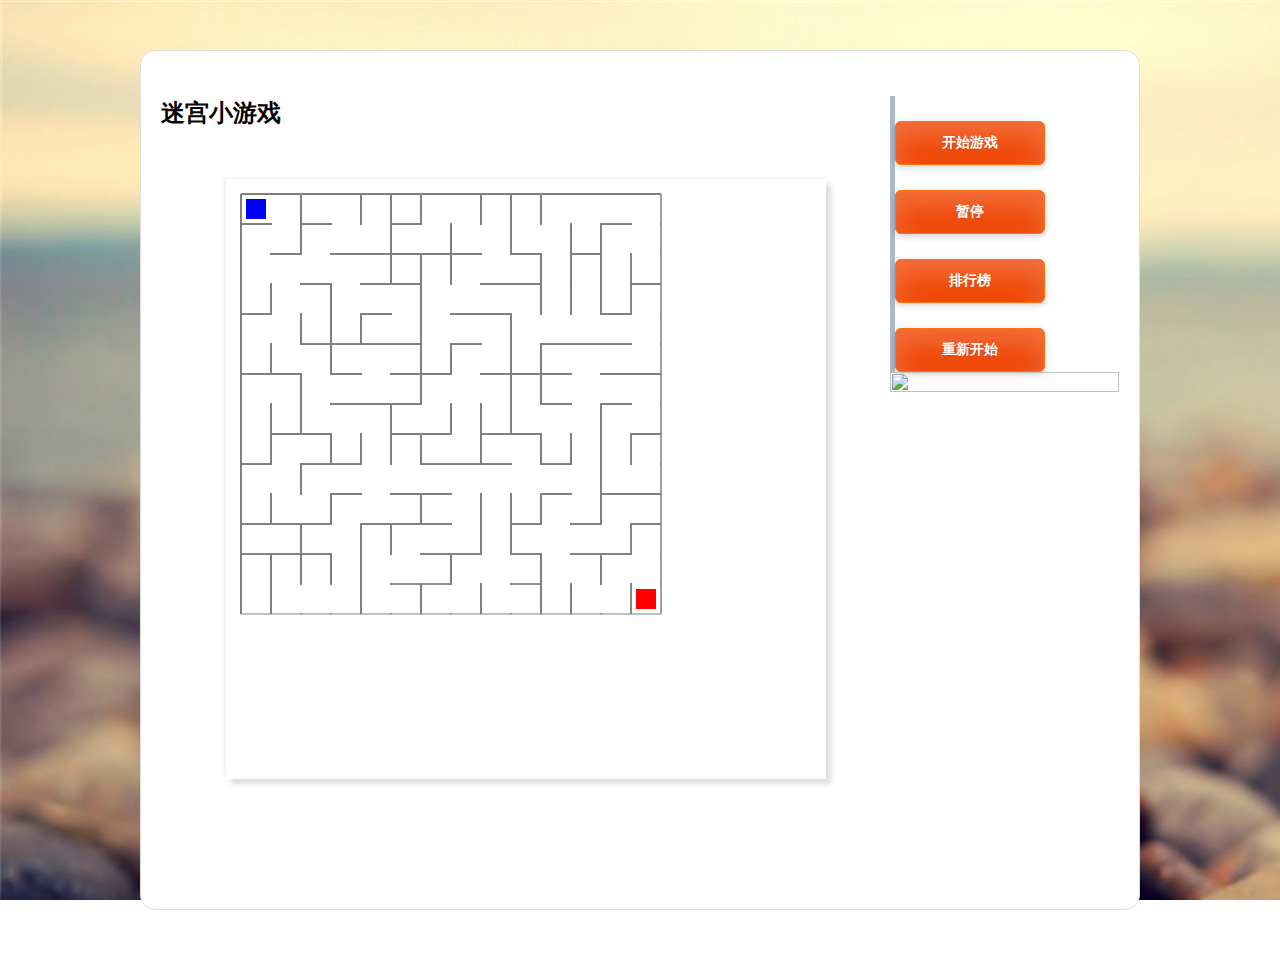
==== commit bf533964: "002" ====
--- a/index.html
+++ b/index.html
@@ -199,12 +199,6 @@
         	return a;
         }
     }
-    function value(a){//找到树的大小
-        if(tree[parseInt(a/aa)][a%aa]>0){//说明是子节点
-            return tree[parseInt(a/aa)][a%aa]=value(tree[parseInt(a/aa)][a%aa]);//不能路径压缩
-        }else
-            return -tree[parseInt(a/aa)][a%aa];
-    }
     function union(a,b){//合并
         var a1=search(a);//a根
         var b1=search(b);//b根
@@ -219,7 +213,6 @@
             }
         }
     }
-
     function drawline(a,b){//划线，要判断是上下还是左右
         var x1=parseInt(a/aa);
         var y1=a%aa;
@@ -235,7 +228,6 @@
             context.clearRect(x3*30+16, 29+y3*30,28,2);
         }
     }
-     
     while(search(0)!=search(aa*aa-1)){//主要思路
         var num = parseInt(Math.random() * aa*aa );//产生一个小于196的随机数
         var neihbour=getnei(num);
@@ -308,7 +300,6 @@
 		            e.preventDefault();
 		             gameover();
 		            show();
-	            
 	        	}
 	        }
     	}
@@ -350,7 +341,6 @@
 			           	isling[num][neihbour]=1;isling[neihbour][num]=1;
 			            drawline(num,neihbour);//划线
 			            union(num,neihbour);
-			         
 			        }
 	    		}
      			a=aa*30-10,b=aa*30-10;
@@ -380,22 +370,14 @@
         mytime = document.getElementById('mytime');
         mytime.innerHTML = str;
     }
-
-    function reset(){//重置
-        i=1;
-        time=setInterval(timer,50);
-    }
-
     function start(){//开始
         i=1;
         time=setInterval(timer,50);
     }
-
     function stop(){//暂停
         i=0;
         clearInterval(time);
     }
-
     function toDub(n){//补0操作
         if(n<10){
             return "0"+n;
@@ -415,14 +397,14 @@
     }
     var req;//创建对象 
  	function range(){
-	    var url = "";//ajax               
+	    var url = "";//ajax
 	    //创建一个XMLHttpRequest对象req  
-	     if(window.XMLHttpRequest) {  
+	     if(window.XMLHttpRequest) {
 	        //IE7, Firefox, Opera支持  
 	        req = new XMLHttpRequest();  
 	      }else if(window.ActiveXObject) {  
 	        //IE5,IE6支持  
-	        req = new ActiveXObject("Microsoft.XMLHTTP");  
+	        req = new ActiveXObject("Microsoft.XMLHTTP");
 	      }  
 	     req.open("GET", url, true);  
 	    //onreadystatechange属性存有处理服务器响应的函数,有5个取值分别代表不同状态  
@@ -439,7 +421,7 @@
 	    }else if(window.ActiveXObject) {  
 	        //IE5,IE6支持  
 	        req = new ActiveXObject("Microsoft.XMLHTTP");  
-	    }  
+	    }
 	    req.open("GET", url, true);
 	    //onreadystatechange属性存有处理服务器响应的函数,有5个取值分别代表不同状态  
 	    req.onreadystatechange = callback;
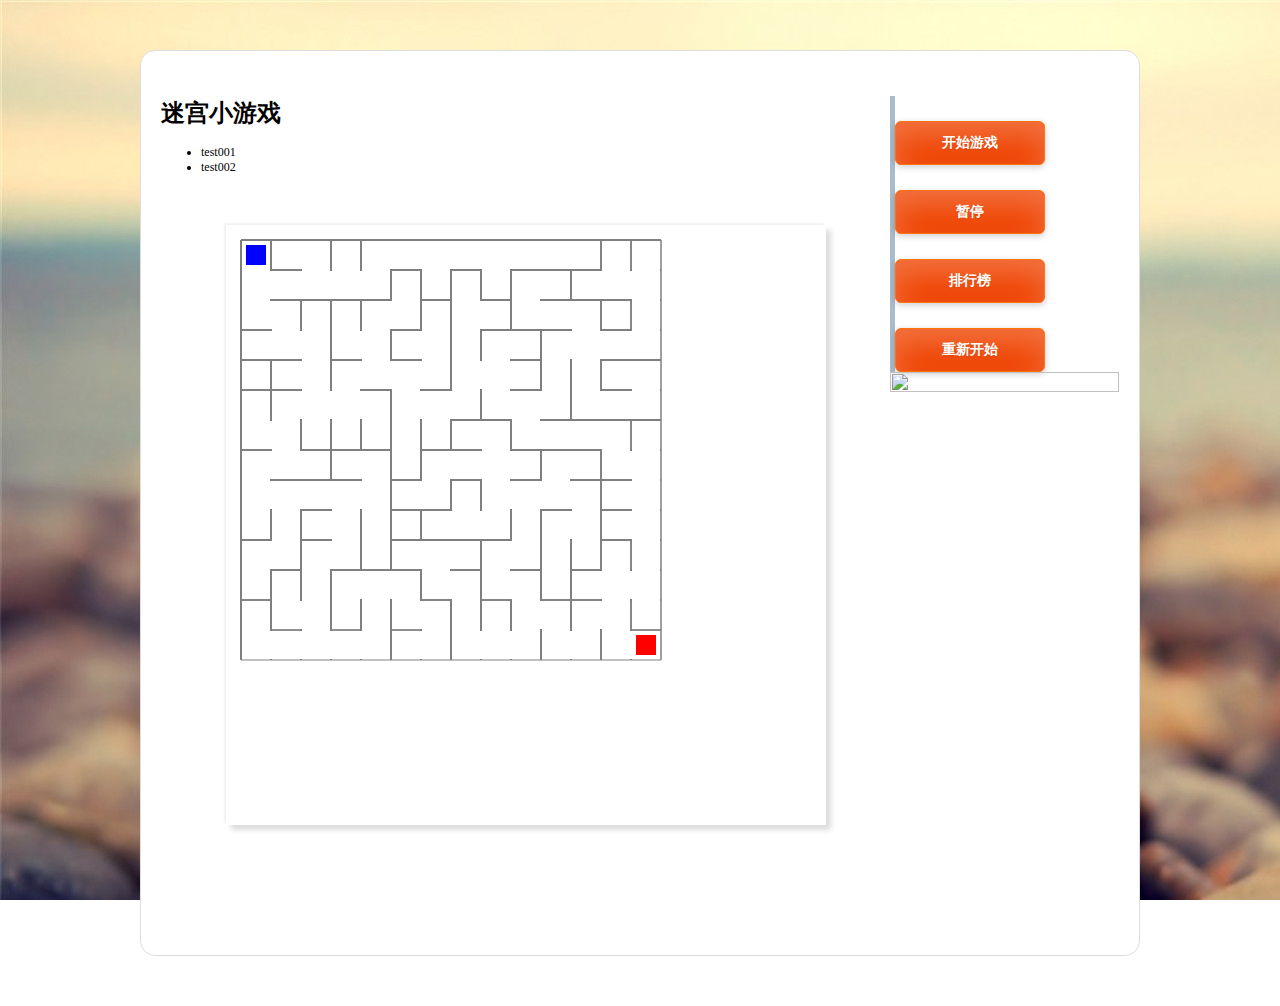
==== commit 31e76df6: "002" ====
--- a/index.html
+++ b/index.html
@@ -129,7 +129,11 @@
 		    <h4></h4>
 		    <div class="news-list">
 		        <div class="news-list-left">
-		        	<h1>迷宫小游戏</h1>
+                    <h1>迷宫小游戏</h1>
+                    <ul>
+                        <li><a href="test001.html">test001</a></li>
+                        <li><a href="test002.html">test002</a></li>
+                    </ul>
 		            <canvas id="mycanvas" width="600px" height="600px"></canvas>
 		        </div>
 		        <div class="news-list-right">
@@ -147,6 +151,7 @@
 		    </div>
 		</div>
 
+        
 		
 <script type="text/javascript">
    var aa=14;
